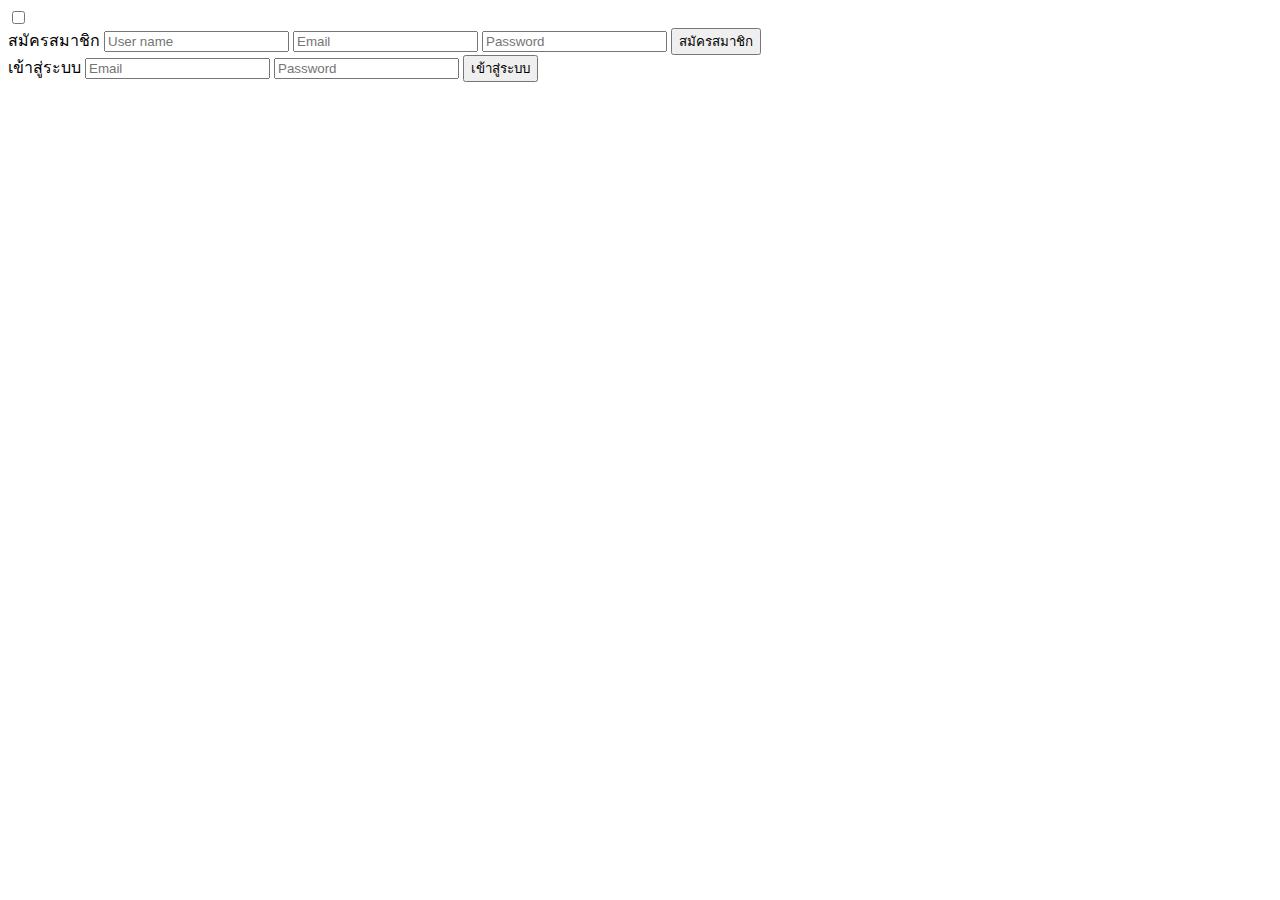
==== login.html @ 67026b87 "Add files via upload" ====
<!DOCTYPE html>
<html>
<head>
    <title>wongnhok</title>
    <link rel="stylesheet" type="text/css" href="/project/css/login.css">
    <link href="https://fonts.googleapis.com/css2?family=Jost:wght@500&display=swap" rel="stylesheet">
</head>
<body>
    <div class="main">        
        <input type="checkbox" id="chk" aria-hidden="true">

        <div class="signup">
            <form>
                <label for="chk" aria-hidden="true">สมัครสมาชิก</label>
                <input type="text" name="txt" placeholder="User name" required="">
                <input type="email" name="email" placeholder="Email" required="">
                <input type="password" name="pswd" placeholder="Password" required="">
                <button>สมัครสมาชิก</button>
            </form>
        </div>

        <div class="login">
            <form>
                <label for="chk" aria-hidden="true">เข้าสู่ระบบ</label>
                <input type="email" name="email" placeholder="Email" required="">
                <input type="password" name="pswd" placeholder="Password" required="">
                <button>เข้าสู่ระบบ</button>
            </form>
        </div>
    </div>

    <script src="js/login.js"></script>
</body>
</html>
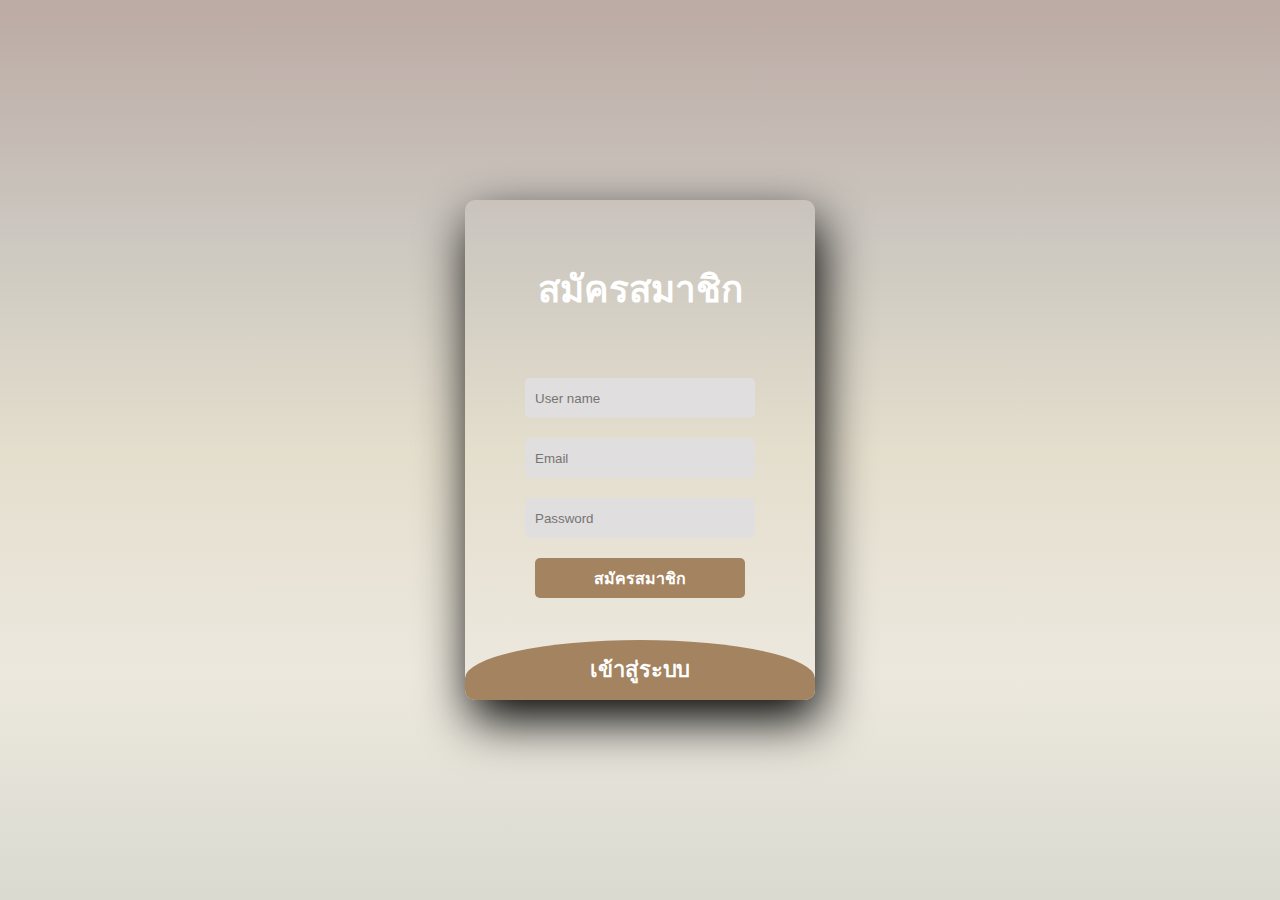
==== commit aef7429a: "13042024" ====
--- a/login.html
+++ b/login.html
@@ -2,7 +2,7 @@
 <html>
 <head>
     <title>wongnhok</title>
-    <link rel="stylesheet" type="text/css" href="/project/css/login.css">
+    <link rel="stylesheet" type="text/css" href="login.css">
     <link href="https://fonts.googleapis.com/css2?family=Jost:wght@500&display=swap" rel="stylesheet">
 </head>
 <body>
--- a/login.css
+++ b/login.css
@@ -0,0 +1,90 @@
+body{
+	margin: 0;
+	padding: 0;
+	display: flex;
+	justify-content: center;
+	align-items: center;
+	min-height: 100vh;
+	font-family: 'Jost', sans-serif;
+	background: linear-gradient(to bottom, #bcaaa4, #CBC6BF, #E4DECD ,#ECE8DE ,#DADAD0);
+}
+.main{
+	width: 350px;
+	height: 500px;
+	background: red;
+	overflow: hidden;
+	background: url("https://doc-08-2c-docs.googleusercontent.com/docs/securesc/68c90smiglihng9534mvqmq1946dmis5/fo0picsp1nhiucmc0l25s29respgpr4j/1631524275000/03522360960922298374/03522360960922298374/1Sx0jhdpEpnNIydS4rnN4kHSJtU1EyWka?e=view&authuser=0&nonce=gcrocepgbb17m&user=03522360960922298374&hash=tfhgbs86ka6divo3llbvp93mg4csvb38") no-repeat center/ cover;
+	border-radius: 10px;
+	box-shadow: 5px 20px 50px #000;
+}
+#chk{
+	display: none;
+}
+.signup{
+	position: relative;
+	width:100%;
+	height: 100%;
+}
+label{
+	color: #ffffff;
+	font-size: 2.3em;
+	justify-content: center;
+	display: flex;
+	margin: 60px;
+	font-weight: bold;
+	cursor: pointer;
+	transition: .5s ease-in-out;
+}
+input{
+	width: 60%;
+	height: 20px;
+	background: #e0dede;
+	justify-content: center;
+	display: flex;
+	margin: 20px auto;
+	padding: 10px;
+	border: none;
+	outline: none;
+	border-radius: 5px;
+}
+button{
+	width: 60%;
+	height: 40px;
+	margin: 10px auto;
+	justify-content: center;
+	display: block;
+	color: #fff;
+	background: #A48360;
+	font-size: 1em;
+	font-weight: bold;
+	margin-top: 20px;
+	outline: none;
+	border: none;
+	border-radius: 5px;
+	transition: .2s ease-in;
+	cursor: pointer;
+}
+button:hover{
+	background: #bcaaa4;
+}
+.login{
+	height: 460px;
+	background: #A48360;
+	border-radius: 60% / 10%;
+	transform: translateY(-180px);
+	transition: .8s ease-in-out;
+}
+.login label{
+	color: #ffffff;
+	transform: scale(.6);
+}
+
+#chk:checked ~ .login{
+	transform: translateY(-500px);
+}
+#chk:checked ~ .login label{
+	transform: scale(1);	
+}
+#chk:checked ~ .signup label{
+	transform: scale(.6);
+}
